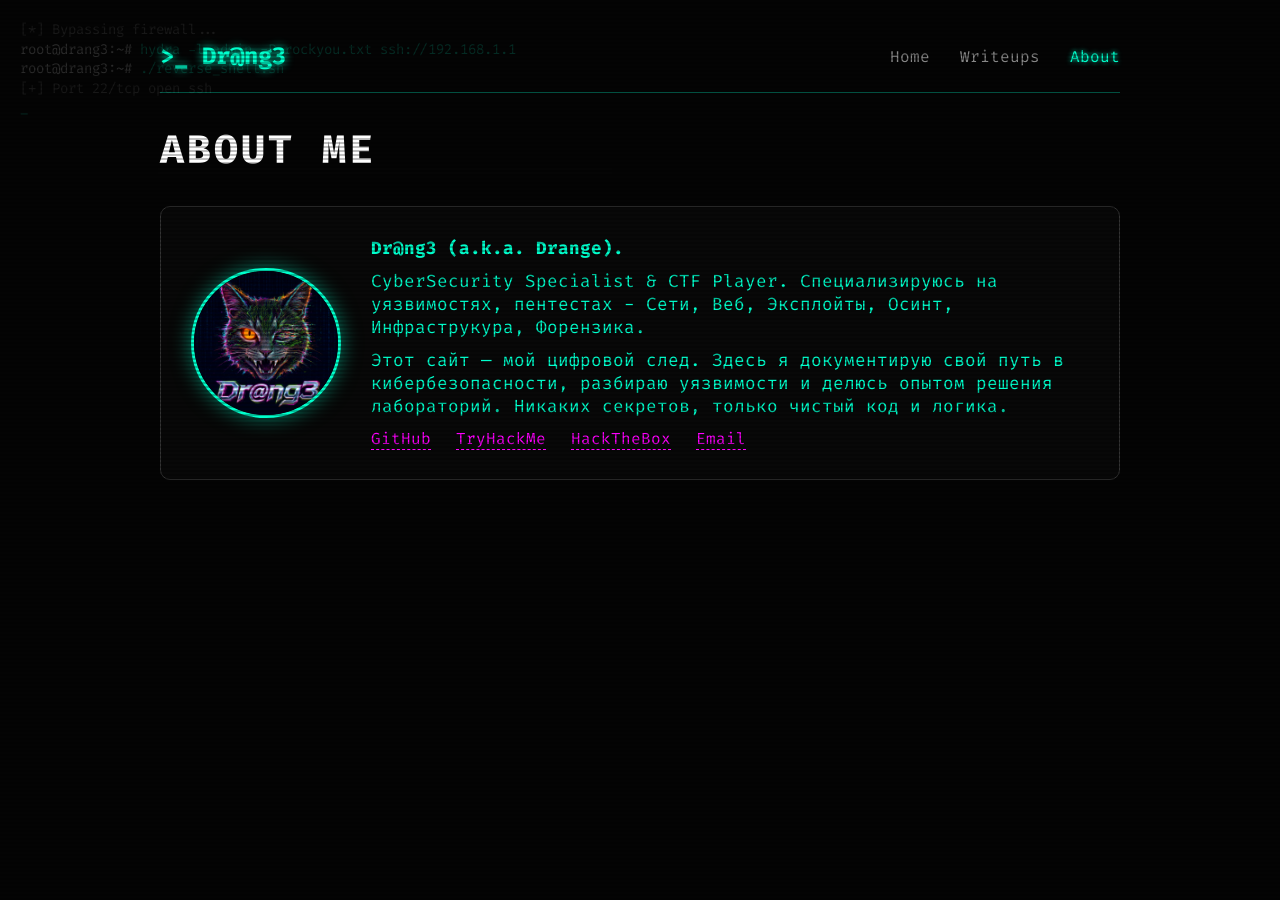
==== about.html @ ce4e1a2a "Add files via upload" ====
<!DOCTYPE html>
<html lang="ru">
<head>
    <meta charset="UTF-8">
    <meta name="viewport" content="width=device-width, initial-scale=1.0">
    <meta http-equiv="Cache-Control" content="no-cache, no-store, must-revalidate">
    <link rel="icon" href="data:image/svg+xml,<svg xmlns=%22http://www.w3.org/2000/svg%22 viewBox=%220 0 100 100%22><rect width=%22100%22 height=%22100%22 fill=%22black%22/><path d=%22M20 30 H80 V60 H70 V70 H60 V60 H40 V70 H30 V60 H20 Z M35 40 H45 V50 H35 Z M55 40 H65 V50 H55 Z M45 55 H55 V60 H45 Z%22 fill=%22%2300ffcc%22/></svg>">
    <title>About | Dr@ng3</title>
    <link rel="stylesheet" href="/style.css">
</head>
<body>
    <canvas id="matrix"></canvas>
    <div class="container">
        <header>
            <div class="logo">>_ Dr@ng3</div>
            <nav>
                <a href="/index.html">Home</a>
                <a href="/writeups.html">Writeups</a> 
                <a href="/about.html" class="active">About</a>
            </nav>
        </header>

        <section class="content-section">
            <h2 class="glitch" data-text="ABOUT ME">ABOUT ME</h2>
            <div class="about-container">
                <img src="/avatar.jpg" alt="Dr@ng3" class="avatar">
                <div class="about-text">
                    <p><strong>Dr@ng3 (a.k.a. Drange).</strong></p>
                    <p>CyberSecurity Specialist & CTF Player. Специализируюсь на уязвимостях, пентестах - Сети, Веб, Эксплойты, Осинт, Инфраструкура, Форензика.</p>
                    <p>Этот сайт — мой цифровой след. Здесь я документирую свой путь в кибербезопасности, разбираю уязвимости и делюсь опытом решения лабораторий. Никаких секретов, только чистый код и логика.</p>
                    <div class="socials">
                        <a href="https://github.com/Drang3" target="_blank">GitHub</a>
                        <a href="https://tryhackme.com/p/Drang3" target="_blank">TryHackMe</a>
                        <a href="https://profile.hackthebox.com/profile/01a1a224-58e1-7096-b485-9b931cf62163" target="_blank">HackTheBox</a>
                        <a href="mailto:drangexrr@gmail.com">Email</a>
                    </div>
                </div>
            </div>
        </section>
    </div>
    <script src="/script.js"></script>
</body>
</html>
---- style.css ----
@import url('https://fonts.googleapis.com/css2?family=Fira+Code:wght@400;700&display=swap');

:root {
    --bg-color: #050505;
    --text-color: #00ffcc;
    --accent-color: #ff00ff;
    --font-main: 'Fira Code', monospace;
}
 
* { margin: 0; padding: 0; box-sizing: border-box; }

body {
    background-color: var(--bg-color);
    color: var(--text-color);
    font-family: var(--font-main);
    overflow-x: hidden;
}

#matrix {
    position: fixed; top: 0; left: 0; width: 100%; height: 100%;
    z-index: -1; opacity: 0.15;
}

.container { max-width: 1000px; margin: 0 auto; padding: 20px; }

header {
    display: flex; justify-content: space-between; align-items: center;
    padding: 20px 0; border-bottom: 1px solid rgba(0, 255, 204, 0.3);
    margin-bottom: 20px;
}

.logo { font-size: 1.5rem; font-weight: bold; text-shadow: 0 0 10px var(--text-color); }

nav a {
    color: #888; text-decoration: none; margin-left: 20px; transition: 0.3s;
}
nav a:hover, nav a.active {
    color: var(--text-color); text-shadow: 0 0 5px var(--text-color);
}

/* Терминал */
.terminal {
    background: rgba(0, 0, 0, 0.8); border: 1px solid var(--text-color);
    border-radius: 5px; box-shadow: 0 0 20px rgba(0, 255, 204, 0.2);
    min-height: 300px; margin-top: 30px;
}
.term-header {
    background: #111; padding: 10px; border-bottom: 1px solid var(--text-color);
    font-size: 0.9rem; color: #888;
}
.term-body { padding: 20px; line-height: 1.6; white-space: pre-wrap; }

/* Карточки и секции */
.content-section { margin-top: 30px; }
.card-container { display: grid; grid-template-columns: repeat(auto-fit, minmax(300px, 1fr)); gap: 20px; margin-top: 30px; }
.card {
    background: #0a0a0a; border: 1px solid #333; padding: 20px; transition: 0.3s;
}
.card:hover { border-color: var(--text-color); box-shadow: 0 0 15px rgba(0, 255, 204, 0.3); }
.card h3 { margin-bottom: 10px; color: #fff; }
.tags { color: var(--accent-color); font-size: 0.9rem; margin-bottom: 10px; }
.btn {
    display: inline-block; margin-top: 15px; padding: 5px 15px;
    border: 1px solid var(--text-color); color: var(--text-color);
    text-decoration: none; transition: 0.3s;
}
.btn:hover { background: var(--text-color); color: #000; }

/* About */
.about-container {
    display: flex; align-items: center; gap: 30px; margin-top: 30px;
    background: rgba(10, 10, 10, 0.8); padding: 30px; border: 1px solid #333; border-radius: 10px;
}
.avatar {
    width: 150px; height: 150px; border-radius: 50%; object-fit: cover;
    border: 3px solid var(--text-color); box-shadow: 0 0 20px rgba(0, 255, 204, 0.5);
}
.about-text p { margin-bottom: 10px; font-size: 1.1rem; }
.socials a {
    color: var(--accent-color); margin-right: 15px; text-decoration: none; border-bottom: 1px dashed var(--accent-color);
}
.socials a:hover { color: #fff; background: var(--accent-color); }

/* Посты (Writeups) */
.post-container {
    margin-top: 30px; background: rgba(10, 10, 10, 0.9); padding: 40px;
    border: 1px solid #333; border-radius: 10px; box-shadow: 0 0 20px rgba(0, 255, 204, 0.1);
}
.post-title { font-size: 2.5rem; color: #fff; margin-bottom: 10px; text-transform: uppercase; }
.post-meta {
    color: var(--accent-color); font-size: 1rem; margin-bottom: 30px;
    border-bottom: 1px dashed #333; padding-bottom: 15px;
}
.post-content { line-height: 1.8; font-size: 1.1rem; }
.post-content h2 { color: var(--text-color); margin-top: 40px; margin-bottom: 20px; border-left: 4px solid var(--text-color); padding-left: 15px; }
.post-content p { margin-bottom: 20px; }
.post-content code {
    background: #111; padding: 2px 6px; border-radius: 4px; color: var(--accent-color); font-family: 'Fira Code', monospace;
}
.post-content pre {
    background: #050505; padding: 20px; overflow-x: auto; border: 1px solid #333;
    border-left: 4px solid var(--text-color); margin-bottom: 25px; border-radius: 0 5px 5px 0;
}
.post-content pre code { background: transparent; color: #d4d4d4; padding: 0; border: none; }
.post-content img {
    max-width: 100%; height: auto; border: 2px solid #222; border-radius: 8px;
    margin: 30px 0; display: block; box-shadow: 0 0 15px rgba(0, 0, 0, 0.8);
}
.post-content img:hover { border-color: var(--text-color); }

/* Glitch Effect */
.glitch { position: relative; color: #fff; font-size: 2.5rem; text-transform: uppercase; letter-spacing: 3px; }
.glitch::before, .glitch::after { content: attr(data-text); position: absolute; top: 0; left: 0; width: 100%; height: 100%; background: var(--bg-color); }
.glitch::before { left: 2px; text-shadow: -2px 0 var(--accent-color); clip: rect(44px, 450px, 56px, 0); animation: glitch-anim 5s infinite linear alternate-reverse; }
.glitch::after { left: -2px; text-shadow: -2px 0 var(--text-color); clip: rect(44px, 450px, 56px, 0); animation: glitch-anim2 5s infinite linear alternate-reverse; }
@keyframes glitch-anim {
    0% { clip: rect(28px, 9999px, 83px, 0); } 20% { clip: rect(66px, 9999px, 39px, 0); } 40% { clip: rect(4px, 9999px, 63px, 0); } 60% { clip: rect(75px, 9999px, 22px, 0); } 80% { clip: rect(12px, 9999px, 98px, 0); } 100% { clip: rect(49px, 9999px, 45px, 0); }
}
@keyframes glitch-anim2 {
    0% { clip: rect(56px, 9999px, 48px, 0); } 20% { clip: rect(20px, 9999px, 92px, 0); } 40% { clip: rect(70px, 9999px, 34px, 0); } 60% { clip: rect(5px, 9999px, 72px, 0); } 80% { clip: rect(90px, 9999px, 25px, 0); } 100% { clip: rect(33px, 9999px, 61px, 0); }
}

/* ПИКСЕЛИ ВМЕСТО ФЛАГОВ (Безопасно) */
.flag-block {
    display: flex; align-items: center; gap: 10px; margin: 15px 0;
    background: #111; padding: 10px 15px; border-radius: 5px; border: 1px solid #333;
}
.redacted-pixels {
    width: 250px; height: 20px;
    background-image: repeating-linear-gradient(90deg, #333 0, #333 10px, #000 10px, #000 20px);
    border-radius: 2px;
    user-select: none;
    pointer-events: none;
}

/* Эффект мозаики для цензуры (как на картинке) */
censored {
    display: inline-block;
    background-color: #050505;
    color: transparent; /* Текст невидим */
    text-shadow: 0 0 8px #888, 0 0 12px #444, 0 0 15px #222; /* Создаем "шум" */
    filter: blur(3px); /* Размываем, чтобы получились квадратики */
    user-select: none; /* Нельзя выделить мышкой */
    cursor: default;
    padding: 0 5px;
    border-radius: 2px;
    margin: 0 2px;
    position: relative;
    font-weight: bold;
}

/* Добавляем случайные черные точки поверх для эффекта пикселей */
censored::before {
    content: "";
    position: absolute;
    top: 0; left: 0; width: 100%; height: 100%;
    background-image: 
        radial-gradient(#000 20%, transparent 20%),
        radial-gradient(#333 20%, transparent 20%);
    background-size: 4px 4px;
    background-position: 0 0, 2px 2px;
    opacity: 0.8;
}

/* --- АДАПТИВ ДЛЯ СМАРТФОНОВ --- */
@media screen and (max-width: 768px) {
    /* Уменьшаем отступы контейнера */
    .container {
        padding: 10px;
    }

    /* Шапка: логотип сверху, меню снизу */
    header {
        flex-direction: column;
        gap: 15px;
        text-align: center;
    }

    nav {
        display: flex;
        flex-wrap: wrap;
        justify-content: center;
        gap: 10px;
    }

    nav a {
        margin-left: 0;
        padding: 5px 10px;
        background: rgba(0, 255, 204, 0.1);
        border: 1px solid rgba(0, 255, 204, 0.3);
        border-radius: 4px;
    }

    /* Терминал: уменьшаем шрифт и отступы */
    .term-body {
        font-size: 0.9rem;
        padding: 15px;
    }

    /* About: аватарка сверху, текст снизу */
    .about-container {
        flex-direction: column;
        text-align: center;
        padding: 20px;
    }

    .avatar {
        width: 120px;
        height: 120px;
        margin-bottom: 15px;
    }

    .socials {
        display: flex;
        flex-direction: column;
        gap: 10px;
        align-items: center;
    }

    /* Статьи: уменьшаем заголовки и отступы */
    .post-container {
        padding: 20px;
        margin-top: 15px;
    }

    .post-title {
        font-size: 1.8rem;
    }

    .post-content h2 {
        font-size: 1.4rem;
    }

    .post-content {
        font-size: 1rem;
    }

    /* Код в статьях: чтобы не вылезал за экран */
    .post-content pre {
        padding: 10px;
        font-size: 0.85rem;
    }

    /* Карточки в Writeups: в одну колонку */
    .card-container {
        grid-template-columns: 1fr;
    }

    /* Эффект глитча на телефоне: уменьшаем шрифт */
    .glitch {
        font-size: 1.8rem;
    }
}

/* --- CRT ЭФФЕКТ И ОБНОВЛЕНИЕ ФОНА --- */

/* Убираем старую матрицу, делаем фон еще темнее */
#matrix {
    position: fixed; 
    top: 0; left: 0; 
    width: 100%; height: 100%;
    z-index: -1; 
    background-color: #050505; /* Фон под сетью */
}

/* Эффект скан-линий (CRT монитор) */
body::after {
    content: " ";
    display: block;
    position: fixed;
    top: 0;
    left: 0;
    bottom: 0;
    right: 0;
    background: linear-gradient(
        to bottom,
        rgba(18, 16, 16, 0) 50%,
        rgba(0, 0, 0, 0.25) 50%
    );
    background-size: 100% 4px;
    z-index: 9999; /* Поверх всего */
    pointer-events: none; /* Чтобы линии не мешали кликам */
}

/* Легкое мерцание экрана (незаметное, но добавляет атмосферы) */
@keyframes flicker {
    0% { opacity: 0.99; }
    5% { opacity: 0.95; }
    10% { opacity: 0.99; }
    15% { opacity: 1; }
    100% { opacity: 1; }
}
body {
    animation: flicker 0.15s infinite;
}

/* --- НОВЫЙ ФОН: ЖИВОЙ ТЕРМИНАЛ --- */

/* Убираем старый canvas */
#matrix {
    display: none !important;
}

#bg-terminal {
    position: fixed;
    top: 0; left: 0;
    width: 100%; height: 100%;
    z-index: -1;
    background-color: #050505;
    padding: 20px;
    font-family: 'Fira Code', monospace;
    font-size: 14px;
    line-height: 1.4;
    color: #00ffcc;
    opacity: 0.15; /* Делаем его еле заметным, чтобы не мешал читать */
    pointer-events: none; /* Отключаем клики по фону */
    overflow: hidden;
    white-space: pre-wrap;
    word-wrap: break-word;
}

.blinking-cursor {
    color: #00ffcc;
    animation: blink 1s step-end infinite;
}

/* --- ЭФФЕКТ ГЛИТЧА (СБОЙ ЭКРАНА) --- */

body.glitch-active {
    animation: screen-shake 0.2s linear infinite;
}

body.glitch-active .container {
    filter: invert(10%) hue-rotate(90deg) contrast(150%);
    transform: translateX(2px);
}

@keyframes screen-shake {
    0% { transform: translate(0, 0) skew(0deg); }
    25% { transform: translate(-2px, 2px) skew(1deg); }
    50% { transform: translate(2px, -2px) skew(-1deg); }
    75% { transform: translate(-2px, -2px) skew(1deg); }
    100% { transform: translate(0, 0) skew(0deg); }
}
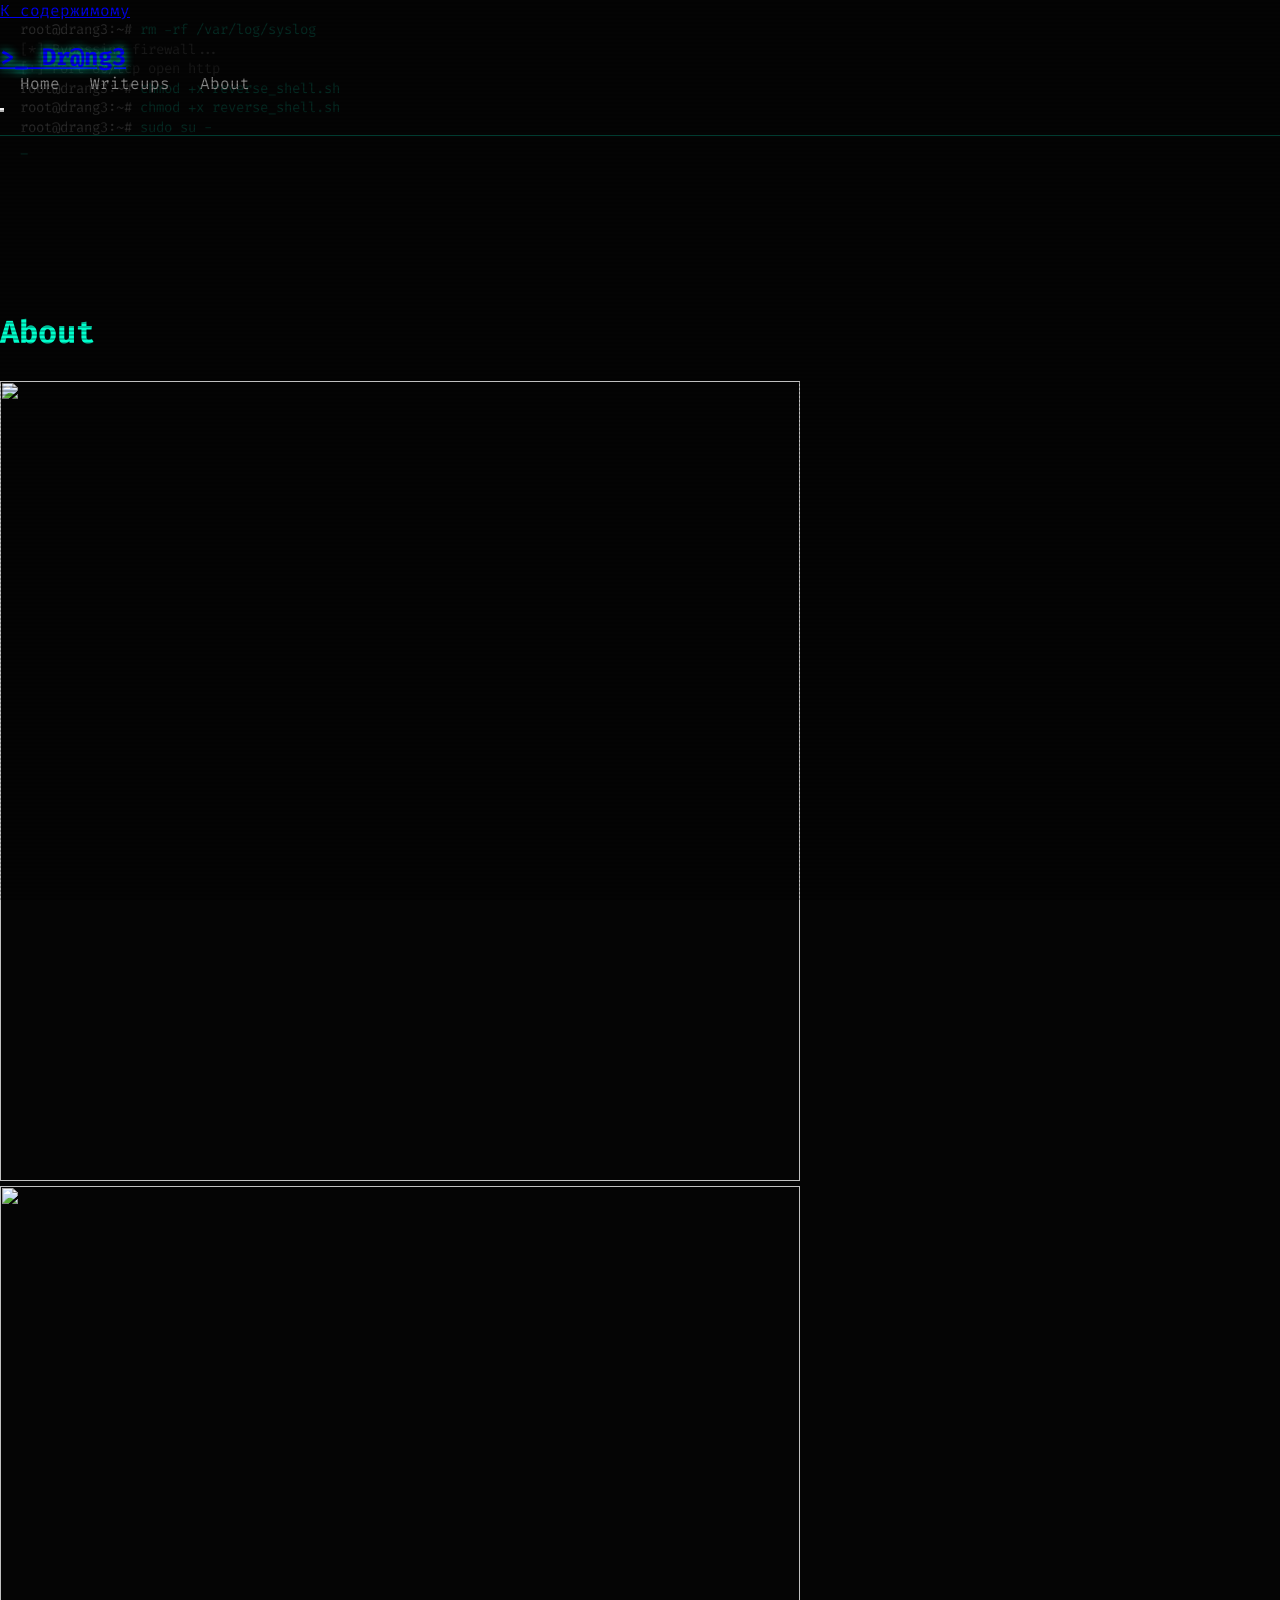
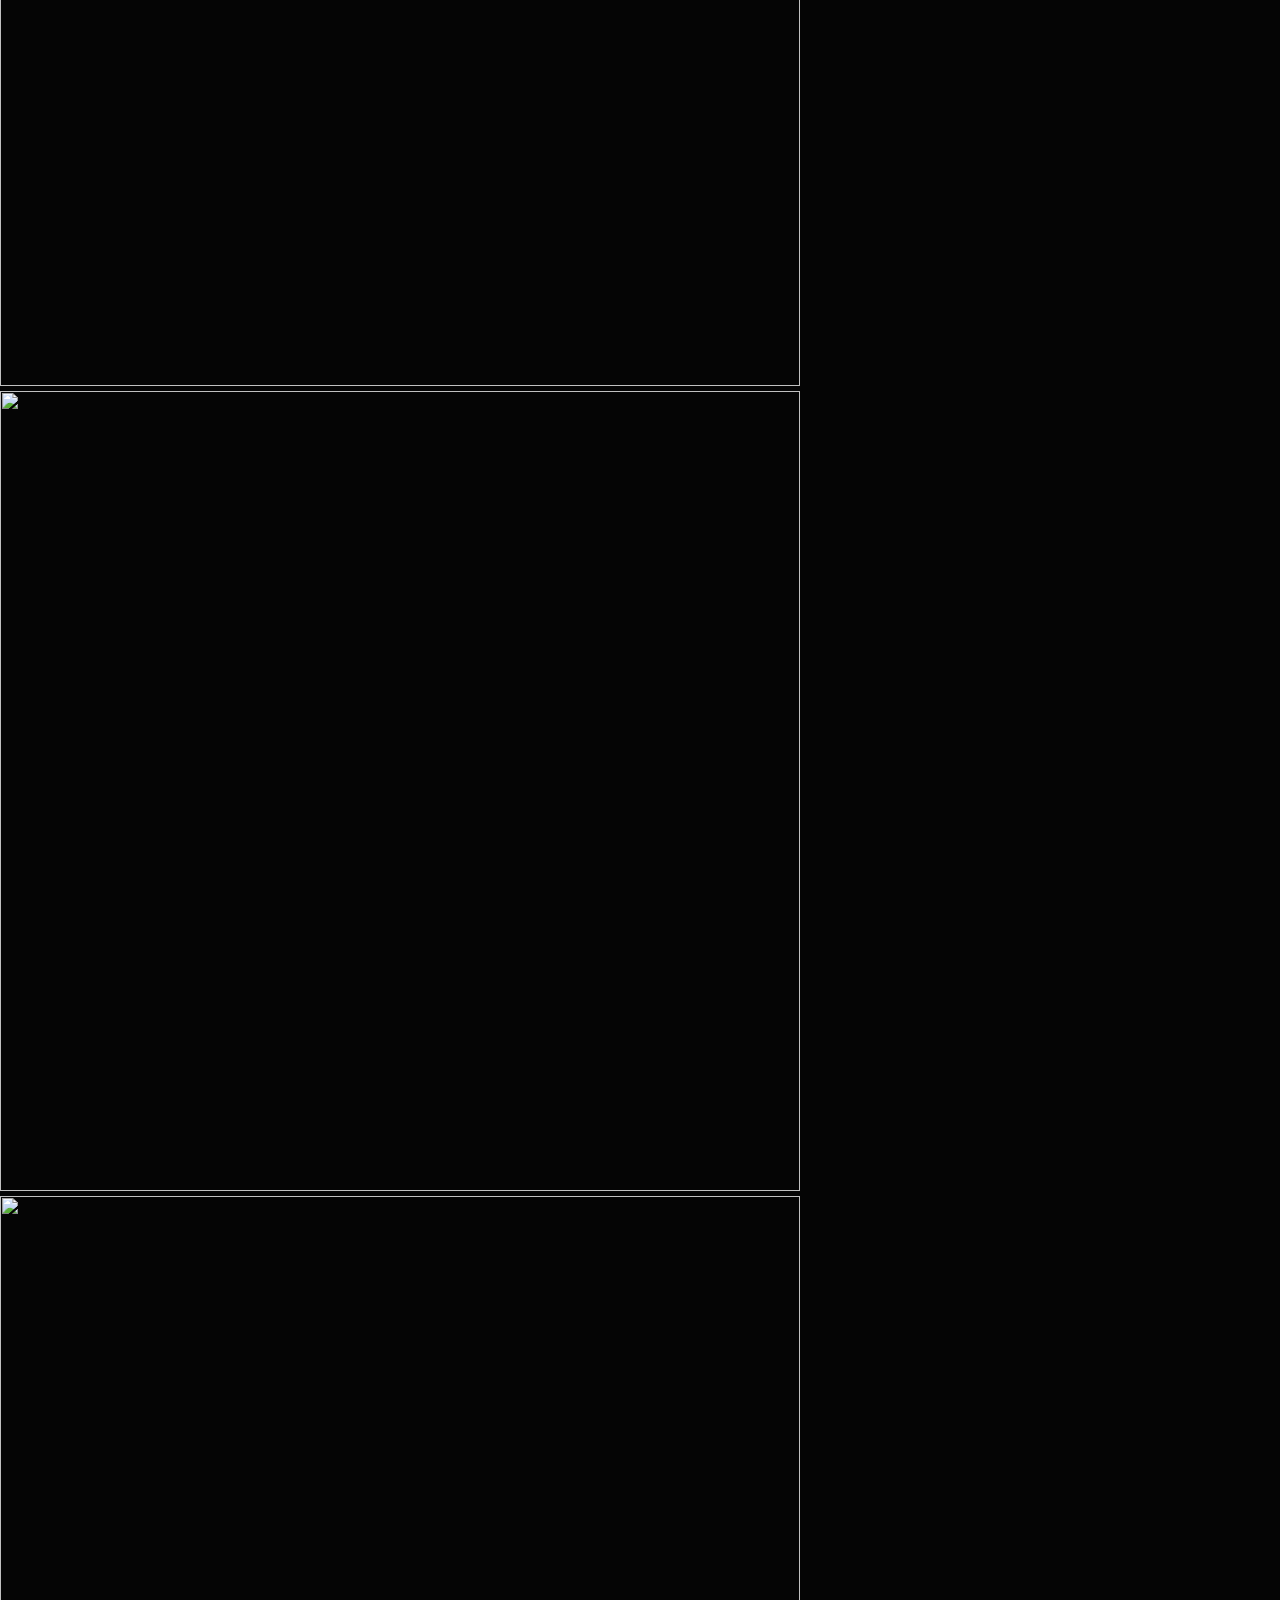
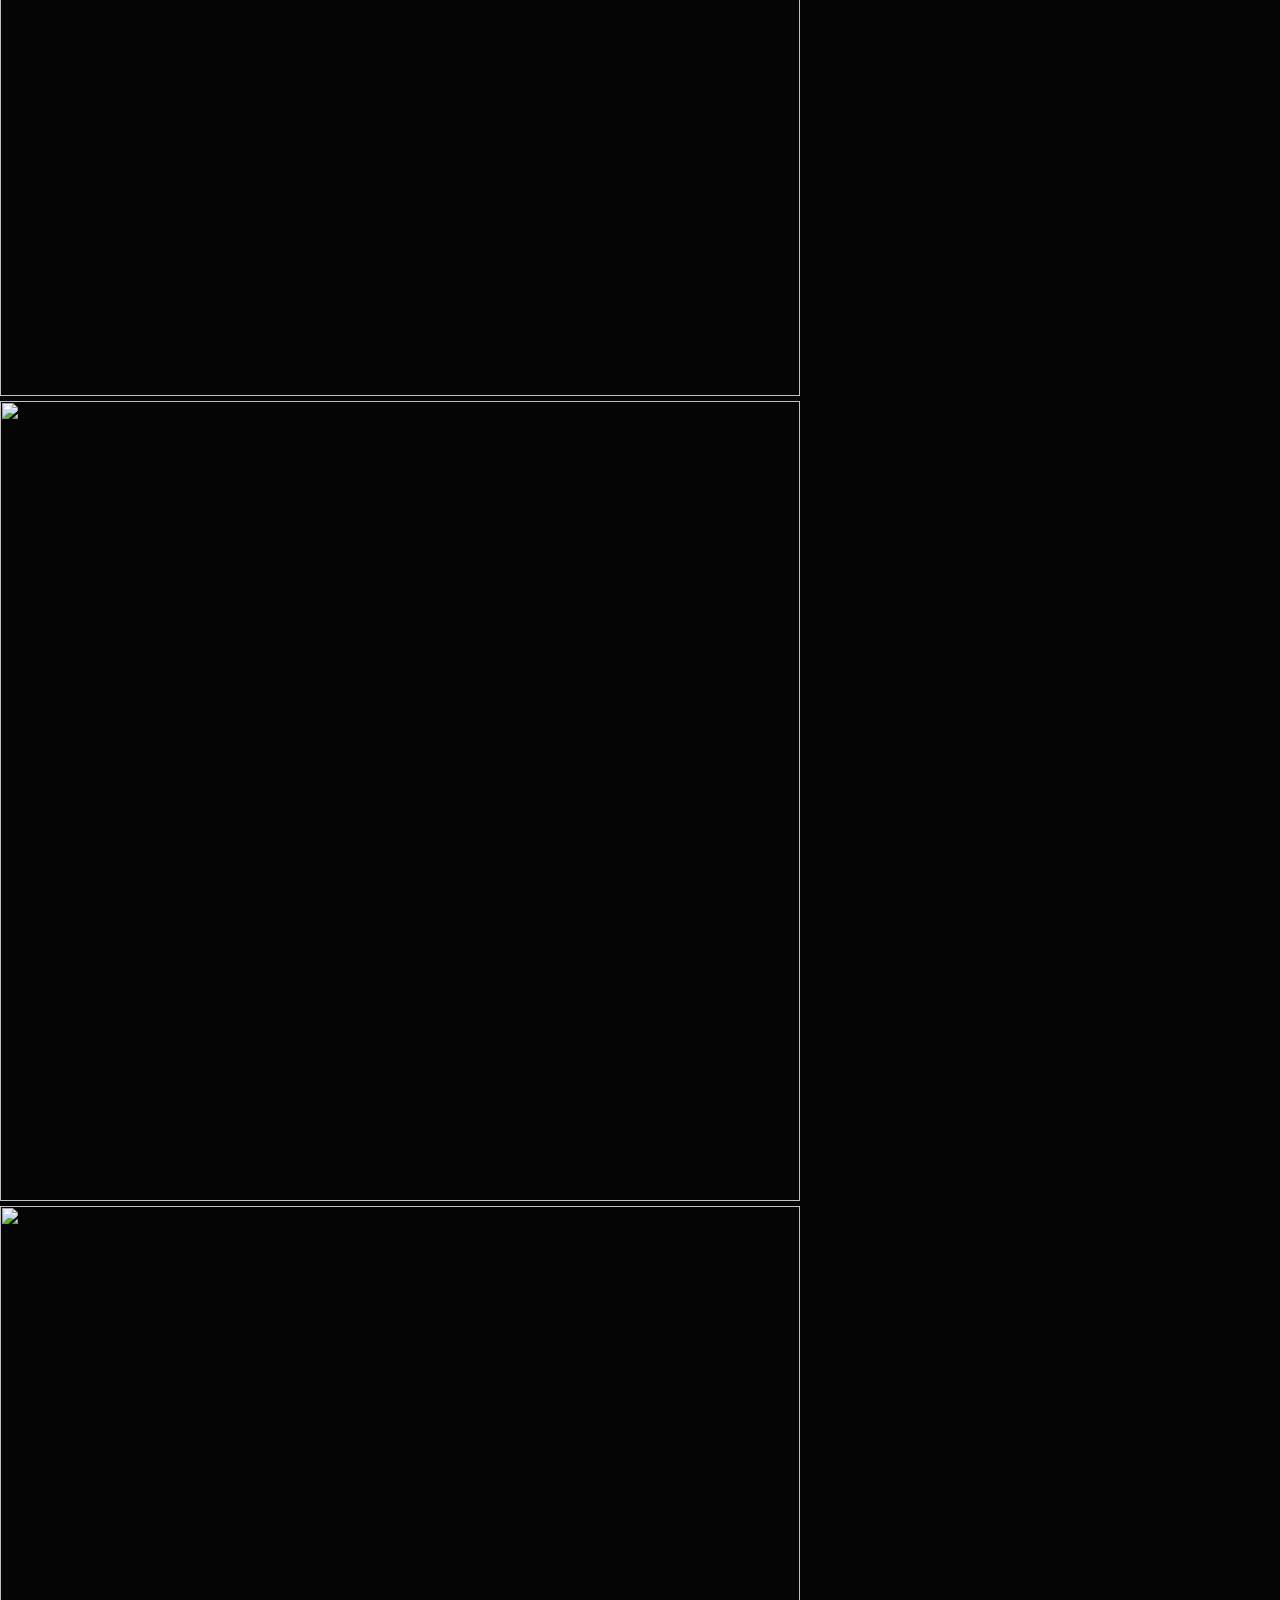
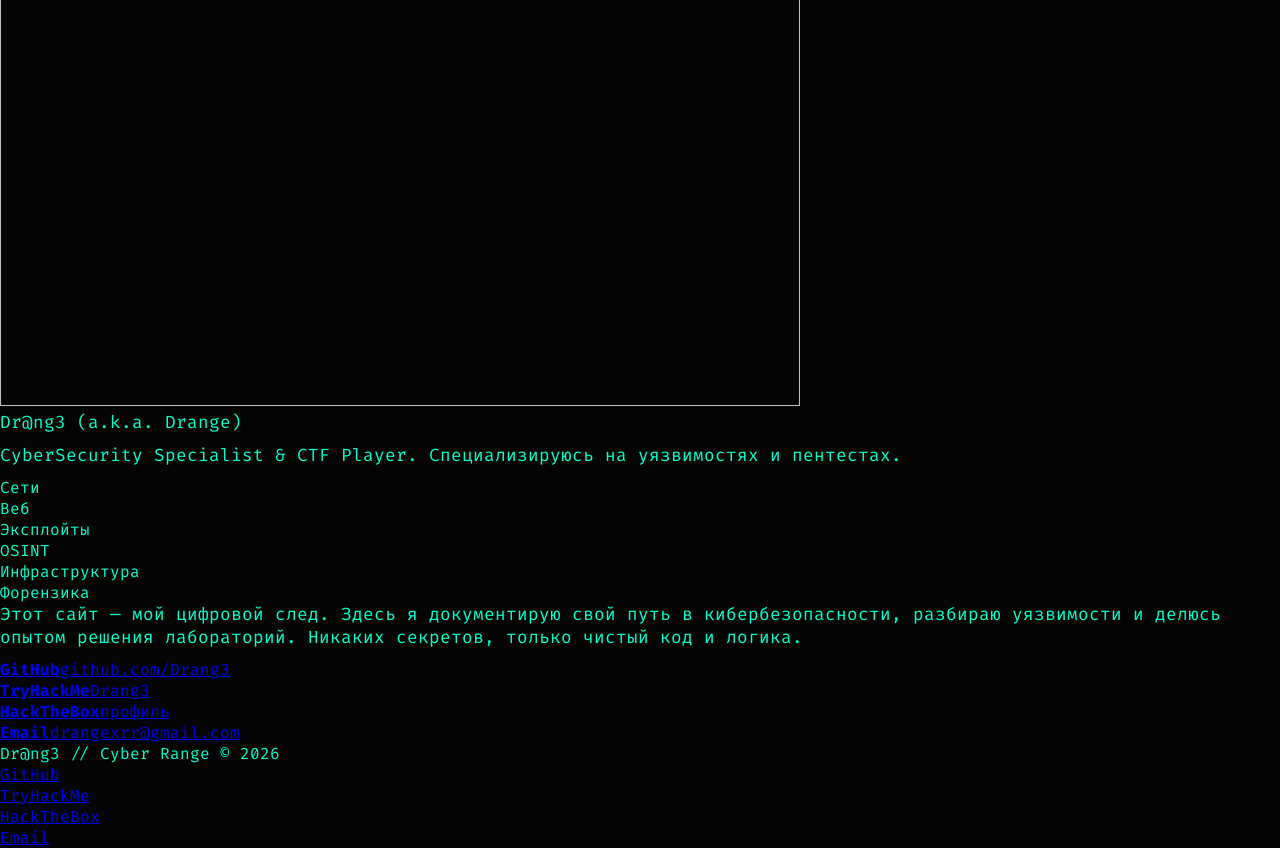
==== commit 80c00c70: "Update about.html" ====
--- a/about.html
+++ b/about.html
@@ -1,43 +1,61 @@
 <!DOCTYPE html>
 <html lang="ru">
 <head>
-    <meta charset="UTF-8">
-    <meta name="viewport" content="width=device-width, initial-scale=1.0">
-    <meta http-equiv="Cache-Control" content="no-cache, no-store, must-revalidate">
-    <link rel="icon" href="data:image/svg+xml,<svg xmlns=%22http://www.w3.org/2000/svg%22 viewBox=%220 0 100 100%22><rect width=%22100%22 height=%22100%22 fill=%22black%22/><path d=%22M20 30 H80 V60 H70 V70 H60 V60 H40 V70 H30 V60 H20 Z M35 40 H45 V50 H35 Z M55 40 H65 V50 H55 Z M45 55 H55 V60 H45 Z%22 fill=%22%2300ffcc%22/></svg>">
-    <title>About | Dr@ng3</title>
-    <link rel="stylesheet" href="/style.css">
+<meta charset="UTF-8">
+<meta name="viewport" content="width=device-width, initial-scale=1">
+<title>About | Dr@ng3</title>
+<meta name="description" content="Dr@ng3 (a.k.a. Drange): CyberSecurity Specialist и CTF-игрок.">
+<meta name="theme-color" content="#04050c">
+<meta property="og:title" content="About | Dr@ng3">
+<meta property="og:description" content="Dr@ng3 (a.k.a. Drange): CyberSecurity Specialist и CTF-игрок.">
+<meta name="twitter:card" content="summary">
+<link rel="icon" href="favicon.png" type="image/png">
+<link rel="preconnect" href="https://fonts.googleapis.com">
+<link rel="preconnect" href="https://fonts.gstatic.com" crossorigin>
+<link rel="stylesheet" href="https://fonts.googleapis.com/css2?family=Fira+Code:wght@400;500;700&amp;family=Play:wght@400;700&amp;display=swap">
+<link rel="stylesheet" href="style.css">
+<script>try{var t=localStorage.getItem('drang3-theme');if(t)document.documentElement.dataset.theme=t}catch(e){}</script>
 </head>
 <body>
-    <canvas id="matrix"></canvas>
-    <div class="container">
-        <header>
-            <div class="logo">>_ Dr@ng3</div>
-            <nav>
-                <a href="/index.html">Home</a>
-                <a href="/writeups.html">Writeups</a> 
-                <a href="/about.html" class="active">About</a>
-            </nav>
-        </header>
-
-        <section class="content-section">
-            <h2 class="glitch" data-text="ABOUT ME">ABOUT ME</h2>
-            <div class="about-container">
-                <img src="/avatar.jpg" alt="Dr@ng3" class="avatar">
-                <div class="about-text">
-                    <p><strong>Dr@ng3 (a.k.a. Drange).</strong></p>
-                    <p>CyberSecurity Specialist & CTF Player. Специализируюсь на уязвимостях, пентестах - Сети, Веб, Эксплойты, Осинт, Инфраструкура, Форензика.</p>
-                    <p>Этот сайт — мой цифровой след. Здесь я документирую свой путь в кибербезопасности, разбираю уязвимости и делюсь опытом решения лабораторий. Никаких секретов, только чистый код и логика.</p>
-                    <div class="socials">
-                        <a href="https://github.com/Drang3" target="_blank">GitHub</a>
-                        <a href="https://tryhackme.com/p/Drang3" target="_blank">TryHackMe</a>
-                        <a href="https://profile.hackthebox.com/profile/01a1a224-58e1-7096-b485-9b931cf62163" target="_blank">HackTheBox</a>
-                        <a href="mailto:drangexrr@gmail.com">Email</a>
-                    </div>
-                </div>
-            </div>
-        </section>
+<a class="skip" href="#main">К содержимому</a>
+<header class="site"><div class="wrap bar">
+  <a class="logo" href="index.html" aria-label="Dr@ng3, главная"><span class="pr">&gt;_</span> Dr@ng3</a>
+  <nav class="main" aria-label="Основная">
+    <a href="index.html">Home</a>
+    <a href="writeups.html">Writeups</a>
+    <a href="about.html" aria-current="page">About</a>
+  </nav>
+  <button class="theme-btn" id="themeBtn" type="button" aria-label="Сменить цвет интерфейса" title="Сменить цвет"><span></span></button>
+</div></header>
+<svg class="defs" aria-hidden="true" focusable="false"><defs>
+<filter id="ch-r" color-interpolation-filters="sRGB"><feColorMatrix type="matrix" values="1 0 0 0 0  0 0 0 0 0  0 0 0 0 0  0 0 0 1 0"/></filter>
+<filter id="ch-g" color-interpolation-filters="sRGB"><feColorMatrix type="matrix" values="0 0 0 0 0  0 1 0 0 0  0 0 0 0 0  0 0 0 1 0"/></filter>
+<filter id="ch-b" color-interpolation-filters="sRGB"><feColorMatrix type="matrix" values="0 0 0 0 0  0 0 0 0 0  0 0 1 0 0  0 0 0 1 0"/></filter>
+</defs></svg>
+<main id="main" class="wrap">
+  <div class="page-head"><h1 class="neon-text">About</h1></div>
+  <section class="about" aria-label="Обо мне" style="margin-top:28px">
+    <div class="frame hero-art"><div class="aberr" role="img" aria-label="Dr@ng3: кибер-кот с оранжевым глазом, глитч-эффектом и неоновым контуром">
+      <img class="base" src="avatar-800.jpg" alt="" width="800" height="800" fetchpriority="high">
+      <img class="ch ch-r" src="avatar-800.jpg" alt="" aria-hidden="true" width="800" height="800">
+      <img class="ch ch-g" src="avatar-800.jpg" alt="" aria-hidden="true" width="800" height="800">
+      <img class="ch ch-b" src="avatar-800.jpg" alt="" aria-hidden="true" width="800" height="800">
+      <img class="sl2 r" src="avatar-800.jpg" alt="" aria-hidden="true" width="800" height="800">
+      <img class="sl2 b" src="avatar-800.jpg" alt="" aria-hidden="true" width="800" height="800">
+    </div></div>
+    <div class="about-text">
+      <p class="name neon-text">Dr@ng3 (a.k.a. Drange)</p>
+      <p>CyberSecurity Specialist &amp; CTF Player. Специализируюсь на уязвимостях и пентестах.</p>
+      <ul class="focus" aria-label="Направления"><li>Сети</li><li>Веб</li><li>Эксплойты</li><li>OSINT</li><li>Инфраструктура</li><li>Форензика</li></ul>
+      <p>Этот сайт &mdash; мой цифровой след. Здесь я документирую свой путь в кибербезопасности, разбираю уязвимости и делюсь опытом решения лабораторий. Никаких секретов, только чистый код и логика.</p>
+      <div class="profiles"><div class="frame profile"><div><a href="https://github.com/Drang3" target=_blank rel="noopener noreferrer"><b>GitHub</b><span>github.com/Drang3</span></a></div></div><div class="frame profile"><div><a href="https://tryhackme.com/p/Drang3" target=_blank rel="noopener noreferrer"><b>TryHackMe</b><span>Drang3</span></a></div></div><div class="frame profile"><div><a href="https://profile.hackthebox.com/profile/01a1a224-58e1-7096-b485-9b931cf62163" target=_blank rel="noopener noreferrer"><b>HackTheBox</b><span>профиль</span></a></div></div><div class="frame profile"><div><a href="mailto:drangexrr@gmail.com"><b>Email</b><span>drangexrr@gmail.com</span></a></div></div></div>
     </div>
-    <script src="/script.js"></script>
+  </section>
+</main>
+<footer class="site"><div class="wrap">
+  <span>Dr@ng3 // Cyber Range &copy; 2026</span>
+  <ul><li><a href="https://github.com/Drang3" target=_blank rel="noopener noreferrer">GitHub</a></li><li><a href="https://tryhackme.com/p/Drang3" target=_blank rel="noopener noreferrer">TryHackMe</a></li><li><a href="https://profile.hackthebox.com/profile/01a1a224-58e1-7096-b485-9b931cf62163" target=_blank rel="noopener noreferrer">HackTheBox</a></li><li><a href="mailto:drangexrr@gmail.com">Email</a></li></ul>
+</div></footer>
+<script src="script.js"></script>
 </body>
 </html>
